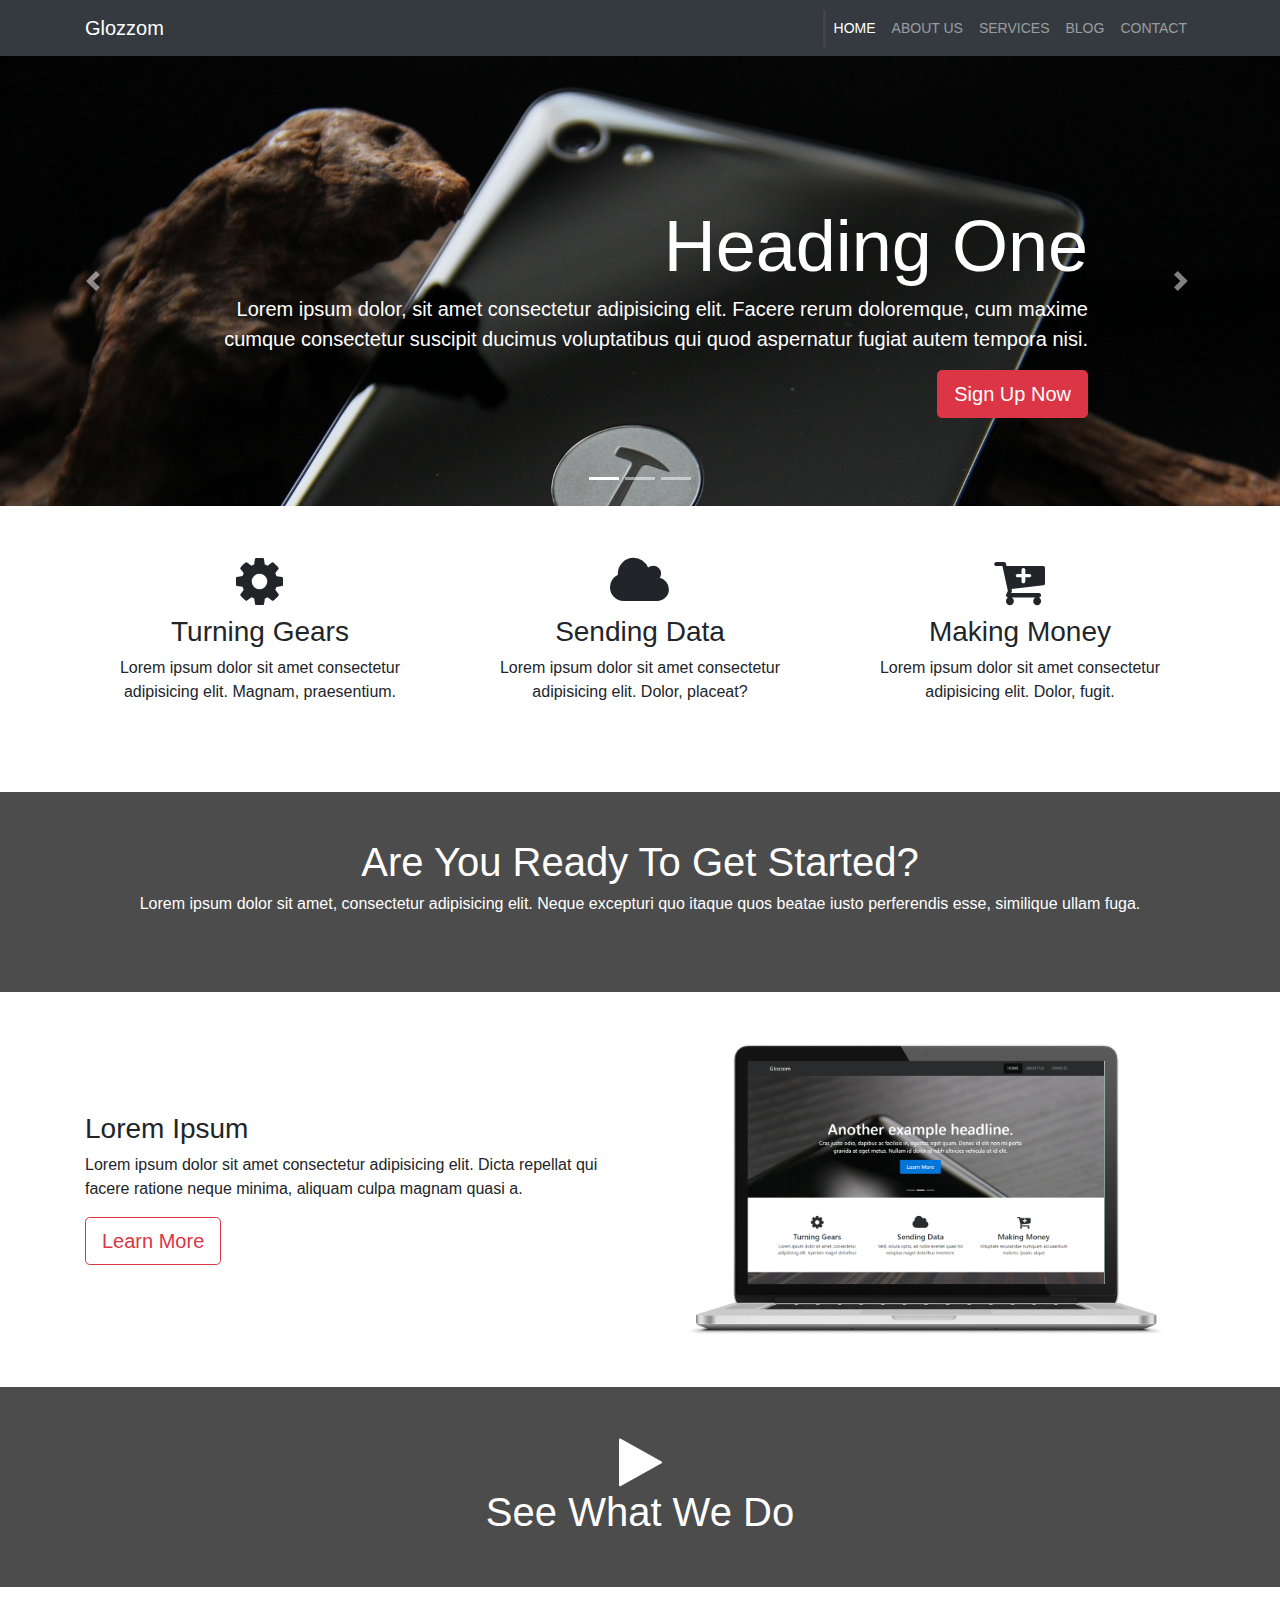
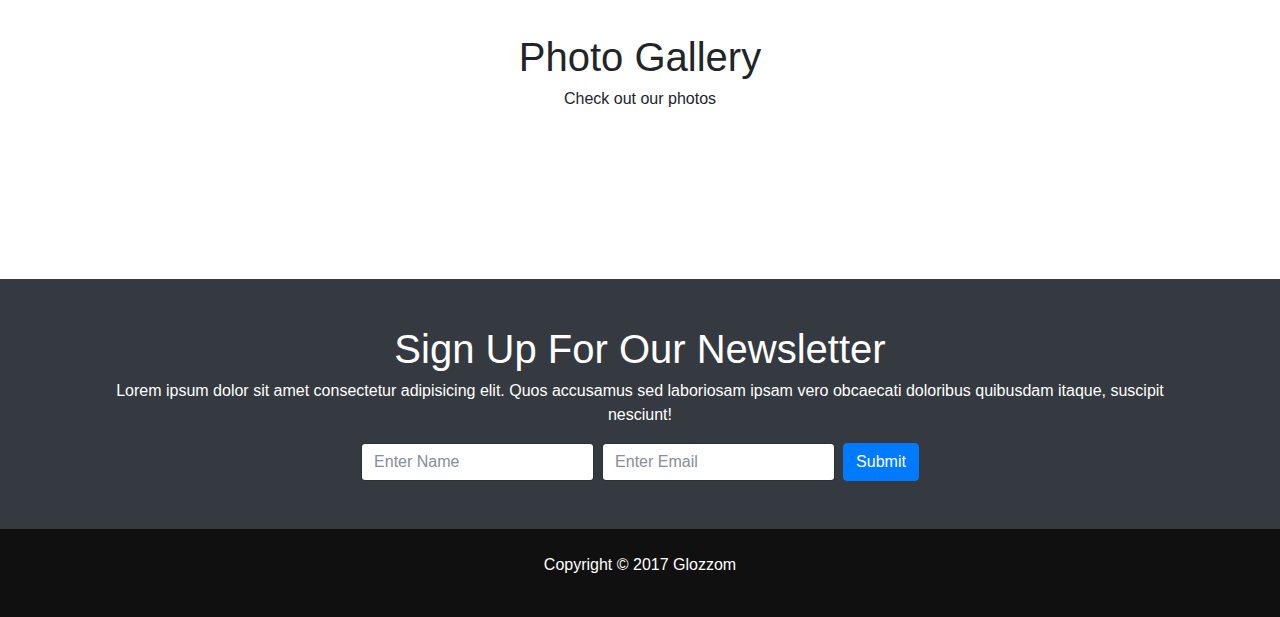
==== src/about.html @ 1c097e94 "Initial Commit" ====
<!DOCTYPE html>
<html lang="en">

<head>
  <meta charset="UTF-8">
  <meta name="viewport" content="width=device-width, initial-scale=1.0">
  <meta http-equiv="X-UA-Compatible" content="ie=edge">
  <title>Glozzom Theme</title>

  <!-- CSS -->
  <link rel="stylesheet" href="css/font-awesome.min.css">
  <link rel="stylesheet" href="css/bootstrap.css">
  <link rel="stylesheet" href="css/style.css">
  <link rel="stylesheet" href="https://cdnjs.cloudflare.com/ajax/libs/ekko-lightbox/5.3.0/ekko-lightbox.css">
</head>

<body>
  <nav class="navbar navbar-expand-sm navbar-dark bg-dark">
    <div class="container">
      <a href="index.html" class="navbar-brand">Glozzom</a>
      <button class="navbar-toggler" data-toggle="collapse" data-target="#navbarNav">
        <span class="navbar-toggler-icon"></span>
      </button>
      <div class="collapse navbar-collapse" id="navbarnNav">
        <ul class="navbar-nav ml-auto">
          <li class="nav-item active">
            <a href="index.html" class="nav-link">Home</a>
          </li>
          <li class="nav-item">
            <a href="about.html" class="nav-link">About Us</a>
          </li>
          <li class="nav-item">
            <a href="services.html" class="nav-link">Services</a>
          </li>
          <li class="nav-item">
            <a href="blog.html" class="nav-link">Blog</a>
          </li>
          <li class="nav-item">
            <a href="contact.html" class="nav-link">Contact</a>
          </li>
        </ul>
      </div>
    </div>
  </nav>

  <!-- SHOWCASE SLIDER -->
  <section id="showcase">
    <div id="myCarousel" class="carousel slide" data-ride="carousel">
      <ol class="carousel-indicators">
        <li data-target="#myCarousel" data-slide-to="0" class="active"></li>
        <li data-target="#myCarousel" data-slide-to="1"></li>
        <li data-target="#myCarousel" data-slide-to="2"></li>
      </ol>
      <div class="carousel-inner">
        <div class="carousel-item carousel-image-1 active">
          <div class="container">
            <div class="carousel-caption d-none d-sm-block text-right mb-5">
              <h1 class="display-3">Heading One</h1>
              <p class="lead">Lorem ipsum dolor, sit amet consectetur adipisicing elit. Facere rerum doloremque, cum maxime cumque consectetur
                suscipit ducimus voluptatibus qui quod aspernatur fugiat autem tempora nisi.</p>
              <a href="#" class="btn btn-danger btn-lg">Sign Up Now</a>
            </div>
          </div>
        </div>
        <div class="carousel-item carousel-image-2">
          <div class="container">
            <div class="carousel-caption d-none d-sm-block mb-5">
              <h1 class="display-3">Heading Two</h1>
              <p class="lead">Lorem ipsum dolor, sit amet consectetur adipisicing elit. Facere rerum doloremque, cum maxime cumque consectetur
                suscipit ducimus voluptatibus qui quod aspernatur fugiat autem tempora nisi.</p>
              <a href="#" class="btn btn-primary btn-lg">Learn More</a>
            </div>
          </div>
        </div>
        <div class="carousel-item carousel-image-3">
          <div class="container">
            <div class="carousel-caption d-none d-sm-block text-right mb-5">
              <h1 class="display-3">Heading Three</h1>
              <p class="lead">Lorem ipsum dolor, sit amet consectetur adipisicing elit. Facere rerum doloremque, cum maxime cumque consectetur
                suscipit ducimus voluptatibus qui quod aspernatur fugiat autem tempora nisi.</p>
              <a href="#" class="btn btn-success btn-lg">Learn Even More</a>
            </div>
          </div>
        </div>
      </div>
      <a href="#myCarousel" data-slide="prev" class="carousel-control-prev">
        <span class="carousel-control-prev-icon"></span>
      </a>
      <a href="#myCarousel" data-slide="next" class="carousel-control-next">
        <span class="carousel-control-next-icon"></span>
      </a>
    </div>
  </section>

  <!-- HOME SECTION -->
  <section id="home-icons" class="py-5">
    <div class="container">
      <div class="row">
        <div class="col-md-4 mb-4 text-center">
          <i class="fa fa-cog mb-2"></i>
          <h3>Turning Gears</h3>
          <p>Lorem ipsum dolor sit amet consectetur adipisicing elit. Magnam, praesentium.</p>
        </div>
        <div class="col-md-4 mb-4 text-center">
          <i class="fa fa-cloud mb-2"></i>
          <h3>Sending Data</h3>
          <p>Lorem ipsum dolor sit amet consectetur adipisicing elit. Dolor, placeat?</p>
        </div>
        <div class="col-md-4 mb-4 text-center">
          <i class="fa fa-cart-plus mb-2"></i>
          <h3>Making Money</h3>
          <p>Lorem ipsum dolor sit amet consectetur adipisicing elit. Dolor, fugit.</p>
        </div>
      </div>
    </div>
  </section>

  <!-- HOME HEADING SECTION -->
  <section id="home-heading" class="p-5">
    <div class="dark-overlay">
      <div class="row">
        <div class="col">
          <div class="container pt-5">
            <h1>Are You Ready To Get Started?</h1>
            <p class="d-none d-md-block">Lorem ipsum dolor sit amet, consectetur adipisicing elit. Neque excepturi quo itaque quos beatae iusto perferendis
              esse, similique ullam fuga.</p>
          </div>
        </div>
      </div>
    </div>
  </section>

  <!-- INFO SECTION -->
  <section id="info" class="py-3">
    <div class="container">
      <div class="row">
        <div class="col-md-6 align-self-center">
          <h3>Lorem Ipsum</h3>
          <p>Lorem ipsum dolor sit amet consectetur adipisicing elit. Dicta repellat qui facere ratione neque minima, aliquam
            culpa magnam quasi a.</p>
          <a href="#" class="btn btn-outline-danger btn-lg">Learn More</a>
        </div>
        <div class="col-md-6">
          <img src="img/laptop.png" alt="" class="img-fluid">
        </div>
      </div>
    </div>
  </section>

  <!-- VIDEO PLAY SECTION -->
  <section id="video-play">
    <div class="dark-overlay">
      <div class="row">
        <div class="col">
          <div class="container p-5">
            <a href="#" class="video" data-video="https://www.youtube.com/embed/HnwsG9a5riA" data-toggle="modal" data-target="#videoModal">
              <i class="fa fa-play"></i>
            </a>
            <h1>See What We Do</h1>
          </div>
        </div>
      </div>
    </div>
  </section>

  <!-- PHOTO GALLERY -->
  <section id="gallery" class="py-5">
    <div class="container">
      <h1 class="text-center">Photo Gallery</h1>
      <p class="text-center">Check out our photos</p>
      <div class="row mb-1">
        <div class="col-md-4 mb-1 mb-md-4">
          <a href="http://lorempixel.com/560/560/business/1" data-toggle="lightbox" data-gallery="img-gallery">
            <img src="http://lorempixel.com/400/400/business/1" alt="" class="img-fluid">
          </a>
        </div>
        <div class="col-md-4 mb-1">
          <a href="http://lorempixel.com/560/560/business/2" data-toggle="lightbox" data-gallery="img-gallery">
            <img src="http://lorempixel.com/400/400/business/2" alt="" class="img-fluid">
          </a>
        </div>
        <div class="col-md-4 mb-1">
          <a href="http://lorempixel.com/560/560/business/3" data-toggle="lightbox" data-gallery="img-gallery">
            <img src="http://lorempixel.com/400/400/business/3" alt="" class="img-fluid">
          </a>
        </div>
      </div>
      <div class="row mb-4">
        <div class="col-md-4 mb-1">
          <a href="http://lorempixel.com/560/560/business/4" data-toggle="lightbox" data-gallery="img-gallery">
            <img src="http://lorempixel.com/400/400/business/4" alt="" class="img-fluid">
          </a>
        </div>
        <div class="col-md-4 mb-1">
          <a href="http://lorempixel.com/560/560/business/5" data-toggle="lightbox" data-gallery="img-gallery">
            <img src="http://lorempixel.com/400/400/business/5" alt="" class="img-fluid">
          </a>
        </div>
        <div class="col-md-4 mb-1">
          <a href="http://lorempixel.com/560/560/business/6" data-toggle="lightbox" data-gallery="img-gallery">
            <img src="http://lorempixel.com/400/400/business/6" alt="" class="img-fluid">
          </a>
        </div>
      </div>
    </div>
  </section>

  <!-- NEWSLETTER SECTION -->
  <section id="newsletter" class="text-center p-5 bg-dark text-white">
    <div class="container">
      <div class="row">
        <div class="col">
          <h1>Sign Up For Our Newsletter</h1>
          <p>Lorem ipsum dolor sit amet consectetur adipisicing elit. Quos accusamus sed laboriosam ipsam vero obcaecati doloribus
            quibusdam itaque, suscipit nesciunt!</p>
          <form class="form-inline justify-content-center" action="">
            <label class="sr-only" for="name">Name</label>
            <input type="text" class="form-control mb-2 mr-sm-2 mb-sm-0" placeholder="Enter Name">

            <label class="sr-only" for="email">Email</label>
            <input type="email" class="form-control mb-2 mr-sm-2 mb-sm-0" placeholder="Enter Email">
            <button class="btn btn-primary" type="submit">Submit</button>
          </form>
        </div>
      </div>
    </div>
  </section>

  <footer id="main-footer" class="text-center p-4">
    <div class="container">
      <div class="row">
        <div class="col">
          <p>Copyright &copy; 2017 Glozzom</p>
        </div>
      </div>
    </div>
  </footer>

  <!-- VIDEO MODAL -->
  <div class="modal fade" id="videoModal">
    <div class="modal-dialog">
      <div class="modal-content">
        <div class="modal-body">
          <button class="close" data-dismiss="modal">
            <span>&times;</span>
          </button>
          <iframe src="" height="350" width="100%" allowfullscreen frameborder="0"></iframe>
        </div>
      </div>
    </div>
  </div>

  <script src="js/jquery.min.js"></script>
  <script src="js/popper.min.js"></script>
  <script src="js/bootstrap.min.js"></script>
  <script src="js/main.js"></script>
  <script src="https://cdnjs.cloudflare.com/ajax/libs/ekko-lightbox/5.3.0/ekko-lightbox.js"></script>
</body>

</html>
---- src/css/style.css ----
body {
  overflow-x: hidden; }

.navbar .nav-link {
  font-size: 14px;
  text-transform: uppercase;
  padding: auto 1em !important; }

.navbar .nav-item.active {
  border-left: #444 3px solid; }

.carousel-item {
  height: 450px; }

.carousel-image-1 {
  background: url("../img/image1.jpg");
  background-size: cover; }

.carousel-image-2 {
  background: url("../img/image2.jpg");
  background-size: cover; }

.carousel-image-3 {
  background: url("../img/image3.jpg");
  background-size: cover; }

.fa {
  font-size: 55px; }

#home-heading {
  position: relative;
  min-height: 200px;
  background: url("/img/lights.jpg");
  background-attachment: fixed;
  background-repeat: no-repeat;
  text-align: center;
  color: #fff; }

.dark-overlay {
  position: absolute;
  background-color: rgba(0, 0, 0, 0.7);
  top: 0;
  left: 0;
  width: 100%;
  height: 100%; }

#video-play {
  position: relative;
  min-height: 200px;
  background: url("/img/media.jpg");
  background-attachment: fixed;
  background-repeat: no-repeat;
  background-position: 0 -300px;
  text-align: center;
  color: #fff; }
  #video-play a {
    color: #fff; }

footer#main-footer {
  background: #101010;
  color: white; }
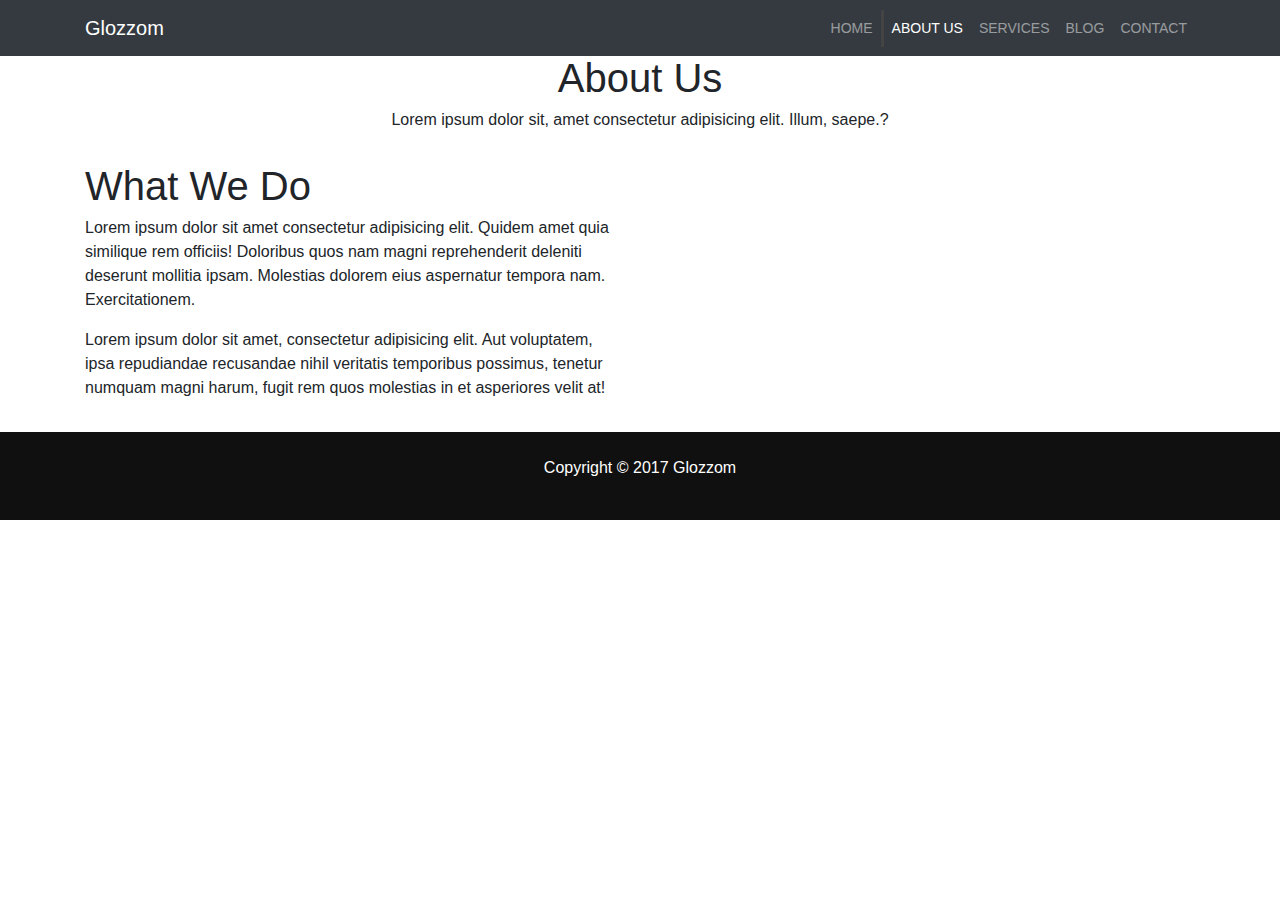
==== commit d4d61a24: "Added About section and header" ====
--- a/src/about.html
+++ b/src/about.html
@@ -23,10 +23,10 @@
       </button>
       <div class="collapse navbar-collapse" id="navbarnNav">
         <ul class="navbar-nav ml-auto">
-          <li class="nav-item active">
+          <li class="nav-item ">
             <a href="index.html" class="nav-link">Home</a>
           </li>
-          <li class="nav-item">
+          <li class="nav-item active">
             <a href="about.html" class="nav-link">About Us</a>
           </li>
           <li class="nav-item">
@@ -43,184 +43,29 @@
     </div>
   </nav>
 
-  <!-- SHOWCASE SLIDER -->
-  <section id="showcase">
-    <div id="myCarousel" class="carousel slide" data-ride="carousel">
-      <ol class="carousel-indicators">
-        <li data-target="#myCarousel" data-slide-to="0" class="active"></li>
-        <li data-target="#myCarousel" data-slide-to="1"></li>
-        <li data-target="#myCarousel" data-slide-to="2"></li>
-      </ol>
-      <div class="carousel-inner">
-        <div class="carousel-item carousel-image-1 active">
-          <div class="container">
-            <div class="carousel-caption d-none d-sm-block text-right mb-5">
-              <h1 class="display-3">Heading One</h1>
-              <p class="lead">Lorem ipsum dolor, sit amet consectetur adipisicing elit. Facere rerum doloremque, cum maxime cumque consectetur
-                suscipit ducimus voluptatibus qui quod aspernatur fugiat autem tempora nisi.</p>
-              <a href="#" class="btn btn-danger btn-lg">Sign Up Now</a>
-            </div>
-          </div>
-        </div>
-        <div class="carousel-item carousel-image-2">
-          <div class="container">
-            <div class="carousel-caption d-none d-sm-block mb-5">
-              <h1 class="display-3">Heading Two</h1>
-              <p class="lead">Lorem ipsum dolor, sit amet consectetur adipisicing elit. Facere rerum doloremque, cum maxime cumque consectetur
-                suscipit ducimus voluptatibus qui quod aspernatur fugiat autem tempora nisi.</p>
-              <a href="#" class="btn btn-primary btn-lg">Learn More</a>
-            </div>
-          </div>
-        </div>
-        <div class="carousel-item carousel-image-3">
-          <div class="container">
-            <div class="carousel-caption d-none d-sm-block text-right mb-5">
-              <h1 class="display-3">Heading Three</h1>
-              <p class="lead">Lorem ipsum dolor, sit amet consectetur adipisicing elit. Facere rerum doloremque, cum maxime cumque consectetur
-                suscipit ducimus voluptatibus qui quod aspernatur fugiat autem tempora nisi.</p>
-              <a href="#" class="btn btn-success btn-lg">Learn Even More</a>
-            </div>
-          </div>
-        </div>
-      </div>
-      <a href="#myCarousel" data-slide="prev" class="carousel-control-prev">
-        <span class="carousel-control-prev-icon"></span>
-      </a>
-      <a href="#myCarousel" data-slide="next" class="carousel-control-next">
-        <span class="carousel-control-next-icon"></span>
-      </a>
-    </div>
-  </section>
-
-  <!-- HOME SECTION -->
-  <section id="home-icons" class="py-5">
+  <!-- HEADER SECTION -->
+  <header id="page-header">
     <div class="container">
       <div class="row">
-        <div class="col-md-4 mb-4 text-center">
-          <i class="fa fa-cog mb-2"></i>
-          <h3>Turning Gears</h3>
-          <p>Lorem ipsum dolor sit amet consectetur adipisicing elit. Magnam, praesentium.</p>
-        </div>
-        <div class="col-md-4 mb-4 text-center">
-          <i class="fa fa-cloud mb-2"></i>
-          <h3>Sending Data</h3>
-          <p>Lorem ipsum dolor sit amet consectetur adipisicing elit. Dolor, placeat?</p>
-        </div>
-        <div class="col-md-4 mb-4 text-center">
-          <i class="fa fa-cart-plus mb-2"></i>
-          <h3>Making Money</h3>
-          <p>Lorem ipsum dolor sit amet consectetur adipisicing elit. Dolor, fugit.</p>
+        <div class="col-md-6 m-auto text-center">
+          <h1>About Us</h1>
+          <p>Lorem ipsum dolor sit, amet consectetur adipisicing elit. Illum, saepe.?</p>
         </div>
       </div>
     </div>
-  </section>
+  </header>
 
-  <!-- HOME HEADING SECTION -->
-  <section id="home-heading" class="p-5">
-    <div class="dark-overlay">
-      <div class="row">
-        <div class="col">
-          <div class="container pt-5">
-            <h1>Are You Ready To Get Started?</h1>
-            <p class="d-none d-md-block">Lorem ipsum dolor sit amet, consectetur adipisicing elit. Neque excepturi quo itaque quos beatae iusto perferendis
-              esse, similique ullam fuga.</p>
-          </div>
-        </div>
-      </div>
-    </div>
-  </section>
-
-  <!-- INFO SECTION -->
-  <section id="info" class="py-3">
+  <!-- ABOUT SECTION -->
+  <section id="about" class="py-3">
     <div class="container">
       <div class="row">
-        <div class="col-md-6 align-self-center">
-          <h3>Lorem Ipsum</h3>
-          <p>Lorem ipsum dolor sit amet consectetur adipisicing elit. Dicta repellat qui facere ratione neque minima, aliquam
-            culpa magnam quasi a.</p>
-          <a href="#" class="btn btn-outline-danger btn-lg">Learn More</a>
+        <div class="col-md-6">
+          <h1>What We Do</h1>
+          <p>Lorem ipsum dolor sit amet consectetur adipisicing elit. Quidem amet quia similique rem officiis! Doloribus quos nam magni reprehenderit deleniti deserunt mollitia ipsam. Molestias dolorem eius aspernatur tempora nam. Exercitationem.</p>
+          <p>Lorem ipsum dolor sit amet, consectetur adipisicing elit. Aut voluptatem, ipsa repudiandae recusandae nihil veritatis temporibus possimus, tenetur numquam magni harum, fugit rem quos molestias in et asperiores velit at!</p>
         </div>
         <div class="col-md-6">
-          <img src="img/laptop.png" alt="" class="img-fluid">
-        </div>
-      </div>
-    </div>
-  </section>
-
-  <!-- VIDEO PLAY SECTION -->
-  <section id="video-play">
-    <div class="dark-overlay">
-      <div class="row">
-        <div class="col">
-          <div class="container p-5">
-            <a href="#" class="video" data-video="https://www.youtube.com/embed/HnwsG9a5riA" data-toggle="modal" data-target="#videoModal">
-              <i class="fa fa-play"></i>
-            </a>
-            <h1>See What We Do</h1>
-          </div>
-        </div>
-      </div>
-    </div>
-  </section>
-
-  <!-- PHOTO GALLERY -->
-  <section id="gallery" class="py-5">
-    <div class="container">
-      <h1 class="text-center">Photo Gallery</h1>
-      <p class="text-center">Check out our photos</p>
-      <div class="row mb-1">
-        <div class="col-md-4 mb-1 mb-md-4">
-          <a href="http://lorempixel.com/560/560/business/1" data-toggle="lightbox" data-gallery="img-gallery">
-            <img src="http://lorempixel.com/400/400/business/1" alt="" class="img-fluid">
-          </a>
-        </div>
-        <div class="col-md-4 mb-1">
-          <a href="http://lorempixel.com/560/560/business/2" data-toggle="lightbox" data-gallery="img-gallery">
-            <img src="http://lorempixel.com/400/400/business/2" alt="" class="img-fluid">
-          </a>
-        </div>
-        <div class="col-md-4 mb-1">
-          <a href="http://lorempixel.com/560/560/business/3" data-toggle="lightbox" data-gallery="img-gallery">
-            <img src="http://lorempixel.com/400/400/business/3" alt="" class="img-fluid">
-          </a>
-        </div>
-      </div>
-      <div class="row mb-4">
-        <div class="col-md-4 mb-1">
-          <a href="http://lorempixel.com/560/560/business/4" data-toggle="lightbox" data-gallery="img-gallery">
-            <img src="http://lorempixel.com/400/400/business/4" alt="" class="img-fluid">
-          </a>
-        </div>
-        <div class="col-md-4 mb-1">
-          <a href="http://lorempixel.com/560/560/business/5" data-toggle="lightbox" data-gallery="img-gallery">
-            <img src="http://lorempixel.com/400/400/business/5" alt="" class="img-fluid">
-          </a>
-        </div>
-        <div class="col-md-4 mb-1">
-          <a href="http://lorempixel.com/560/560/business/6" data-toggle="lightbox" data-gallery="img-gallery">
-            <img src="http://lorempixel.com/400/400/business/6" alt="" class="img-fluid">
-          </a>
-        </div>
-      </div>
-    </div>
-  </section>
-
-  <!-- NEWSLETTER SECTION -->
-  <section id="newsletter" class="text-center p-5 bg-dark text-white">
-    <div class="container">
-      <div class="row">
-        <div class="col">
-          <h1>Sign Up For Our Newsletter</h1>
-          <p>Lorem ipsum dolor sit amet consectetur adipisicing elit. Quos accusamus sed laboriosam ipsam vero obcaecati doloribus
-            quibusdam itaque, suscipit nesciunt!</p>
-          <form class="form-inline justify-content-center" action="">
-            <label class="sr-only" for="name">Name</label>
-            <input type="text" class="form-control mb-2 mr-sm-2 mb-sm-0" placeholder="Enter Name">
-
-            <label class="sr-only" for="email">Email</label>
-            <input type="email" class="form-control mb-2 mr-sm-2 mb-sm-0" placeholder="Enter Email">
-            <button class="btn btn-primary" type="submit">Submit</button>
-          </form>
+          <img src="http://lorempixel.com/400/400/business/8" alt="" class="about-img img-fluid rounded-circle d-none d-md-block">
         </div>
       </div>
     </div>
@@ -236,20 +81,6 @@
     </div>
   </footer>
 
-  <!-- VIDEO MODAL -->
-  <div class="modal fade" id="videoModal">
-    <div class="modal-dialog">
-      <div class="modal-content">
-        <div class="modal-body">
-          <button class="close" data-dismiss="modal">
-            <span>&times;</span>
-          </button>
-          <iframe src="" height="350" width="100%" allowfullscreen frameborder="0"></iframe>
-        </div>
-      </div>
-    </div>
-  </div>
-
   <script src="js/jquery.min.js"></script>
   <script src="js/popper.min.js"></script>
   <script src="js/bootstrap.min.js"></script>
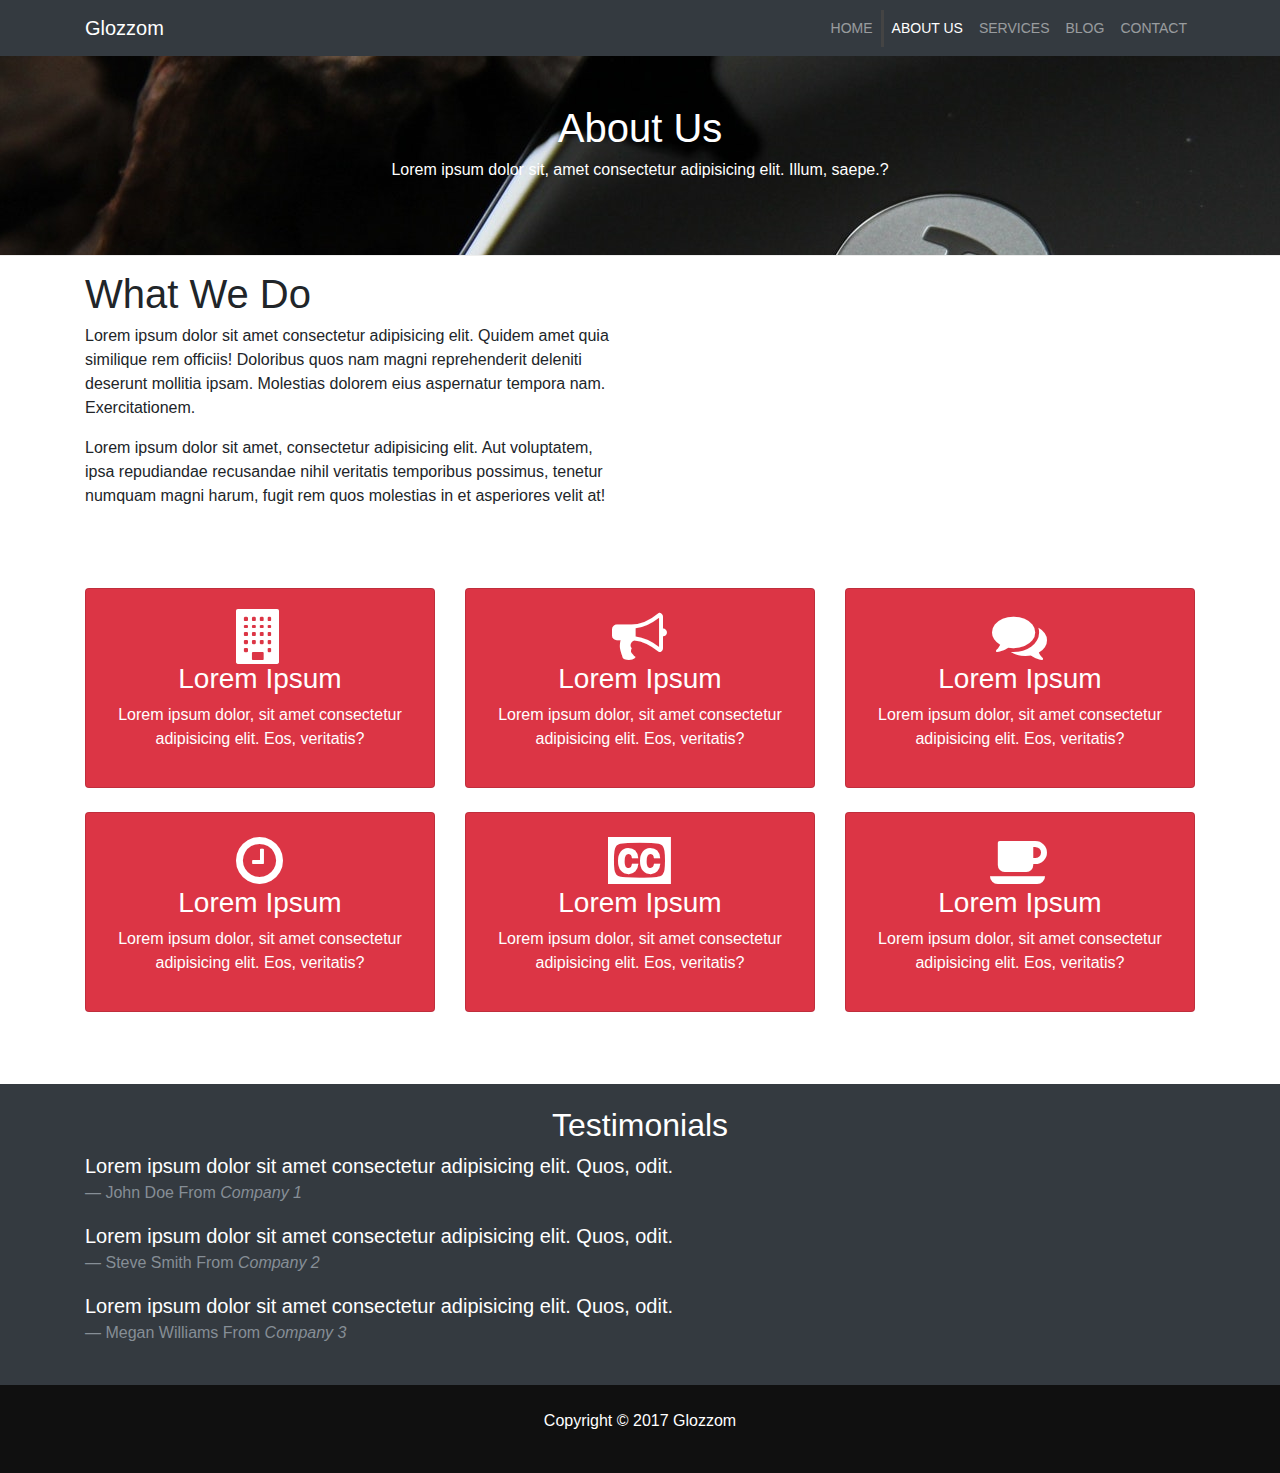
==== commit 197d7dc6: "Added Icon Boxes and Testimonial Slider with Slick Slider script" ====
--- a/src/about.html
+++ b/src/about.html
@@ -10,8 +10,10 @@
   <!-- CSS -->
   <link rel="stylesheet" href="css/font-awesome.min.css">
   <link rel="stylesheet" href="css/bootstrap.css">
+  <link rel="stylesheet" href="https://cdnjs.cloudflare.com/ajax/libs/ekko-lightbox/5.3.0/ekko-lightbox.css">
   <link rel="stylesheet" href="css/style.css">
-  <link rel="stylesheet" href="https://cdnjs.cloudflare.com/ajax/libs/ekko-lightbox/5.3.0/ekko-lightbox.css">
+  <link rel="stylesheet" href="css/slick-theme.css">
+  <link rel="stylesheet" href="css/slick.css">
 </head>
 
 <body>
@@ -61,11 +63,118 @@
       <div class="row">
         <div class="col-md-6">
           <h1>What We Do</h1>
-          <p>Lorem ipsum dolor sit amet consectetur adipisicing elit. Quidem amet quia similique rem officiis! Doloribus quos nam magni reprehenderit deleniti deserunt mollitia ipsam. Molestias dolorem eius aspernatur tempora nam. Exercitationem.</p>
-          <p>Lorem ipsum dolor sit amet, consectetur adipisicing elit. Aut voluptatem, ipsa repudiandae recusandae nihil veritatis temporibus possimus, tenetur numquam magni harum, fugit rem quos molestias in et asperiores velit at!</p>
+          <p>Lorem ipsum dolor sit amet consectetur adipisicing elit. Quidem amet quia similique rem officiis! Doloribus quos
+            nam magni reprehenderit deleniti deserunt mollitia ipsam. Molestias dolorem eius aspernatur tempora nam. Exercitationem.</p>
+          <p>Lorem ipsum dolor sit amet, consectetur adipisicing elit. Aut voluptatem, ipsa repudiandae recusandae nihil veritatis
+            temporibus possimus, tenetur numquam magni harum, fugit rem quos molestias in et asperiores velit at!</p>
         </div>
         <div class="col-md-6">
           <img src="http://lorempixel.com/400/400/business/8" alt="" class="about-img img-fluid rounded-circle d-none d-md-block">
+        </div>
+      </div>
+    </div>
+  </section>
+
+  <!-- ICON BOXES -->
+  <section id="icon-boxes" class="p-5">
+    <div class="container">
+      <div class="row mb-md-4 mb-sm-0">
+        <div class="col-md-4 mb-md-0 mb-sm-2">
+          <div class="card bg-danger text-center text-white">
+            <div class="card-body">
+              <i class="fa fa-building"></i>
+              <h3>Lorem Ipsum</h3>
+              <p>Lorem ipsum dolor, sit amet consectetur adipisicing elit. Eos, veritatis?</p>
+            </div>
+          </div>
+        </div>
+        <div class="col-md-4 mb-md-0 mb-sm-2">
+          <div class="card bg-danger text-center text-white">
+            <div class="card-body">
+              <i class="fa fa-bullhorn"></i>
+              <h3>Lorem Ipsum</h3>
+              <p>Lorem ipsum dolor, sit amet consectetur adipisicing elit. Eos, veritatis?</p>
+            </div>
+          </div>
+        </div>
+        <div class="col-md-4 mb-md-0 mb-sm-2">
+          <div class="card bg-danger text-center text-white">
+            <div class="card-body">
+              <i class="fa fa-comments"></i>
+              <h3>Lorem Ipsum</h3>
+              <p>Lorem ipsum dolor, sit amet consectetur adipisicing elit. Eos, veritatis?</p>
+            </div>
+          </div>
+        </div>
+      </div>
+      <div class="row mb-4">
+        <div class="col-md-4 mb-md-0 mb-sm-2">
+          <div class="card bg-danger text-center text-white">
+            <div class="card-body">
+              <i class="fa fa-clock-o"></i>
+              <h3>Lorem Ipsum</h3>
+              <p>Lorem ipsum dolor, sit amet consectetur adipisicing elit. Eos, veritatis?</p>
+            </div>
+          </div>
+        </div>
+        <div class="col-md-4 mb-md-0 mb-sm-2">
+          <div class="card bg-danger text-center text-white">
+            <div class="card-body">
+              <i class="fa fa-cc"></i>
+              <h3>Lorem Ipsum</h3>
+              <p>Lorem ipsum dolor, sit amet consectetur adipisicing elit. Eos, veritatis?</p>
+            </div>
+          </div>
+        </div>
+        <div class="col-md-4 mb-md-0 mb-sm-2">
+          <div class="card bg-danger text-center text-white">
+            <div class="card-body">
+              <i class="fa fa-coffee"></i>
+              <h3>Lorem Ipsum</h3>
+              <p>Lorem ipsum dolor, sit amet consectetur adipisicing elit. Eos, veritatis?</p>
+            </div>
+          </div>
+        </div>
+      </div>
+    </div>
+  </section>
+
+  <!-- TESTIMONIALS -->
+  <section id="testimonial-section" class="p-4 bg-dark text-white">
+    <div class="container">
+      <h2 class="text-center">Testimonials</h2>
+      <div class="row">
+        <div class="col">
+          <div class="slider">
+            <div>
+              <blockquote class="blockquote">
+                <p class="mb-0">
+                  Lorem ipsum dolor sit amet consectetur adipisicing elit. Quos, odit.
+                </p>
+                <footer class="blockquote-footer">John Doe From
+                  <cite title="Company 1">Company 1</cite>
+                </footer>
+              </blockquote>
+            </div>
+            <div>
+              <blockquote class="blockquote">
+                <p class="mb-0">
+                  Lorem ipsum dolor sit amet consectetur adipisicing elit. Quos, odit.
+                </p>
+                <footer class="blockquote-footer">Steve Smith From
+                  <cite title="Company 2">Company 2</cite>
+                </footer>
+              </blockquote>
+            </div>
+            <div>
+              <blockquote class="blockquote">
+                <p class="mb-0">
+                  Lorem ipsum dolor sit amet consectetur adipisicing elit. Quos, odit.
+                </p>
+                <footer class="blockquote-footer">Megan Williams From
+                  <cite title="Company 3">Company 3</cite>
+            </div>
+          </div>
         </div>
       </div>
     </div>
@@ -84,8 +193,9 @@
   <script src="js/jquery.min.js"></script>
   <script src="js/popper.min.js"></script>
   <script src="js/bootstrap.min.js"></script>
+  <script src="https://cdnjs.cloudflare.com/ajax/libs/ekko-lightbox/5.3.0/ekko-lightbox.js"></script>
+  <script src="js/slick.js"></script>
   <script src="js/main.js"></script>
-  <script src="https://cdnjs.cloudflare.com/ajax/libs/ekko-lightbox/5.3.0/ekko-lightbox.js"></script>
 </body>
 
 </html>--- a/src/css/style.css
+++ b/src/css/style.css
@@ -59,3 +59,15 @@
 footer#main-footer {
   background: #101010;
   color: white; }
+
+#page-header {
+  height: 200px;
+  background: url("../img/image1.jpg");
+  background-position: 0 -360px;
+  background-attachment: fixed;
+  color: #fff;
+  border-bottom: 1px #eee solid;
+  padding-top: 50px; }
+
+#about img {
+  margin-top: -50px; }
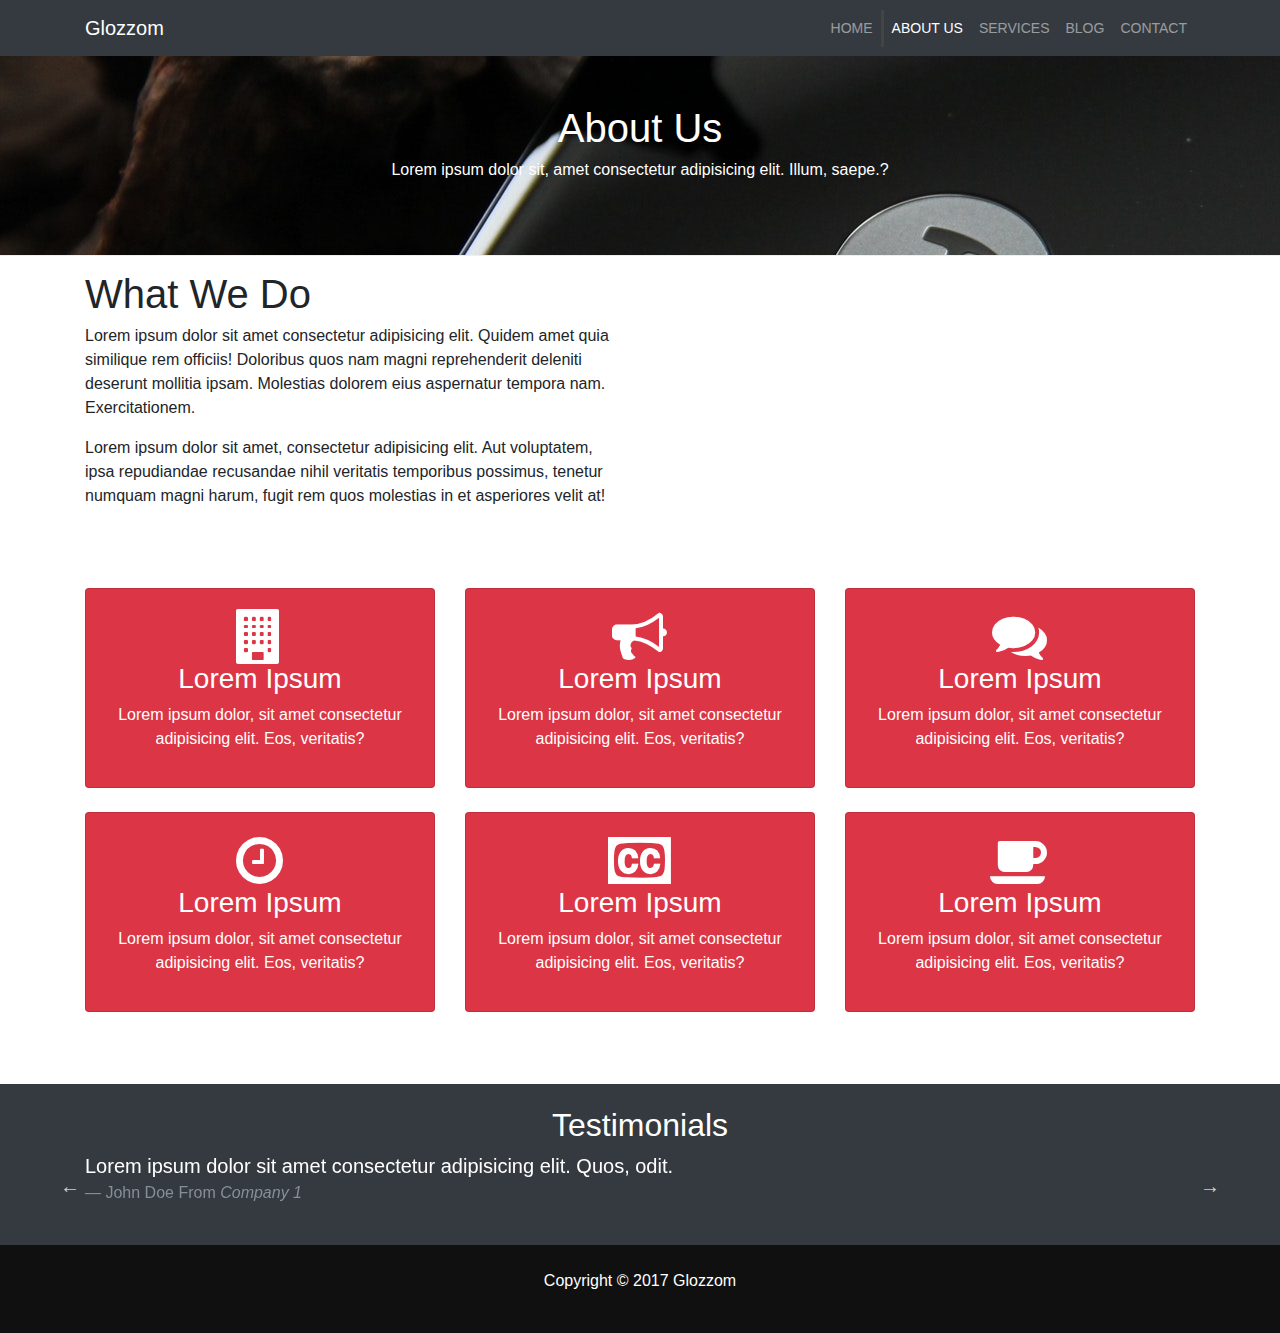
==== commit b34106a0: "Updated About page" ====
--- a/src/about.html
+++ b/src/about.html
@@ -147,7 +147,7 @@
         <div class="col">
           <div class="slider">
             <div>
-              <blockquote class="blockquote">
+              <blockquote class="blockquote ">
                 <p class="mb-0">
                   Lorem ipsum dolor sit amet consectetur adipisicing elit. Quos, odit.
                 </p>
